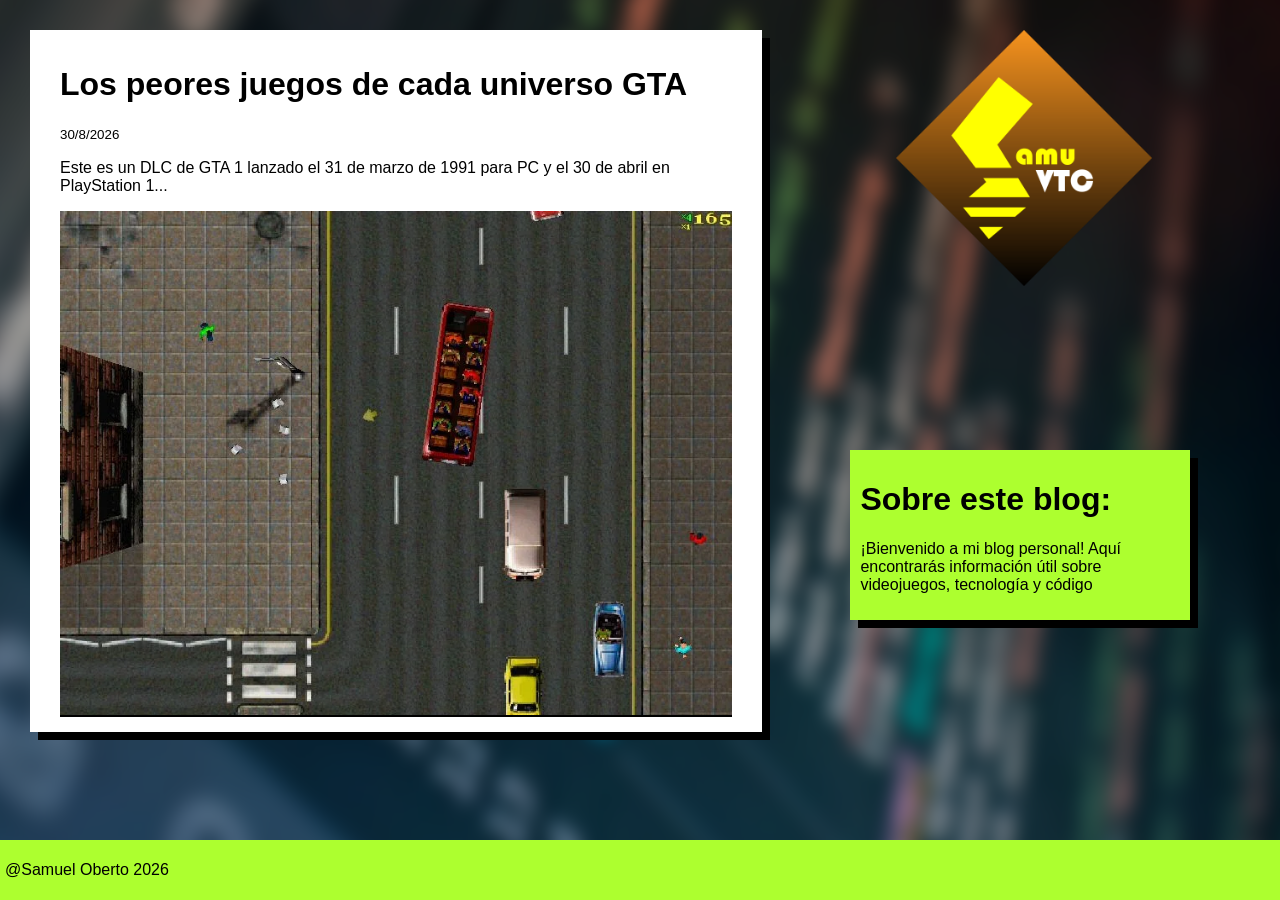
==== index.html @ 04376260 "Update index.html" ====
<!DOCTYPE html>
<html lang="es">
<head>
    <meta charset="UTF-8">
    <meta name="viewport" content="width=device-width, initial-scale=1.0">
    <meta name="description" content="En este blog encontrarás información útil sobre videojuegos, tecnología y código">
    <title>SamuVTC</title>
    <link rel="stylesheet" href="style.css">
    <meta name="google-site-verification" content="R0wnXlFfzKShv3OA0uJo1Wx4dut5na3uEW0VyfGSmwM" />
    <link rel="icon" type="image/x-icon" href="icon.ico">
</head>
<body>
    <div class="background"></div>
    <main class="contain">
        <img src="logo.png" alt="logo" class="logo">
        <div class="banner1">
        </div>
        <div class="banner2">
        </div>
        <div class="entries-list" id="entries-list"></div>
        <script src="blog.js"></script>
        <div class="right-panel">
            <h1>Sobre este blog:</h1>
            <p>¡Bienvenido a mi blog personal! Aquí encontrarás información útil sobre videojuegos, tecnología y código</p>
        </div>
        <div class="banner3">
        </div>
    </main>
    <footer class="end">
        <p>@Samuel Oberto 2026</p>
    </footer>
</body>
</html>
---- style.css ----
html{
    margin: 0;
    height: 100%;
}

body {
    font-family: Arial, sans-serif;
    margin: 0;
    min-height: 100vh;
    display: grid;
    grid-template-rows: 1fr auto 0px;
    box-sizing: border-box;
}
.contain {
    margin: 30px 30px;
    padding: auto;
    height: 100%;
    display: block;
}
a {
    text-decoration: none;
    color: black;
}
.end {
    padding: 5px;
    background-color: greenyellow;
}
.entries-list {
    display: grid;
    grid-template-columns: auto;
    background-color: white;
    max-width: 60%;
    box-shadow: 8px 8px black;
    border-top: 10px solid transparent;
    border-bottom: 10px solid transparent;
    align-items: center;
}
.entry {
    display: -webkit-box;
    border-bottom: 2px solid black;
    margin: 5px 30px;
    -webkit-box-orient: vertical;
    -webkit-line-clamp: 6;
    overflow: hidden;
}
.principal-img {
    display: block;
    max-width: 100%;
    width: 100%;
    height: auto;
    margin: 0 auto;
}
.background {
   position: fixed;
   top: -30px;
   left: -30px;
   width: 110vw;
   height: 110vh;
   filter: blur(10px);
   background-image: url(background.jpg);
   background-repeat: no-repeat;
   background-position: center center;
   background-size: cover;
   z-index: -1; 
}
.logo {
    position: absolute;
    max-width: 20%;
    width: 20%;
    height: auto;
    top: 30px;
    right: 10%;
}
.right-panel {
    position: absolute;
    max-width: 25%;
    height: auto;
    top: 50%;
    right: 7%;
    border: 10px solid transparent;
    box-shadow: 8px 8px black;
    background-color: greenyellow;
}
.banner1 {
    display: block;
    position: static;
}
.banner2 {
    display: none !important;
}
.banner3 {
    position: absolute;
    top: 85%;
    right: 8%;
}

@media screen and (max-width: 768px) {
    body {
        display: flex;
        flex-direction: column;
        gap: 10px;
        justify-content: center;
    }
    .contain {
        margin: 5px 5px;
    }
    .end {
        margin-top: auto;
    }
    .entries-list {
        max-width: 100%;
    }
    .entry {
        display: -webkit-box;
        -webkit-box-orient: vertical;
        -webkit-line-clamp: 8;
    }
    .logo {
        position: static;
        display: block;
        order: 1;
        margin: 20px auto;
        width: 200px;
        max-width: 2000px;
        height: auto;
    }
    .right-panel {
        display: none;
    }
    .banner1 {
        display: none !important;
    }
    .banner2 {
        display: block !important;
        position: static;
    }
    .banner3 {
        position: static;
        display: block;
    }
}
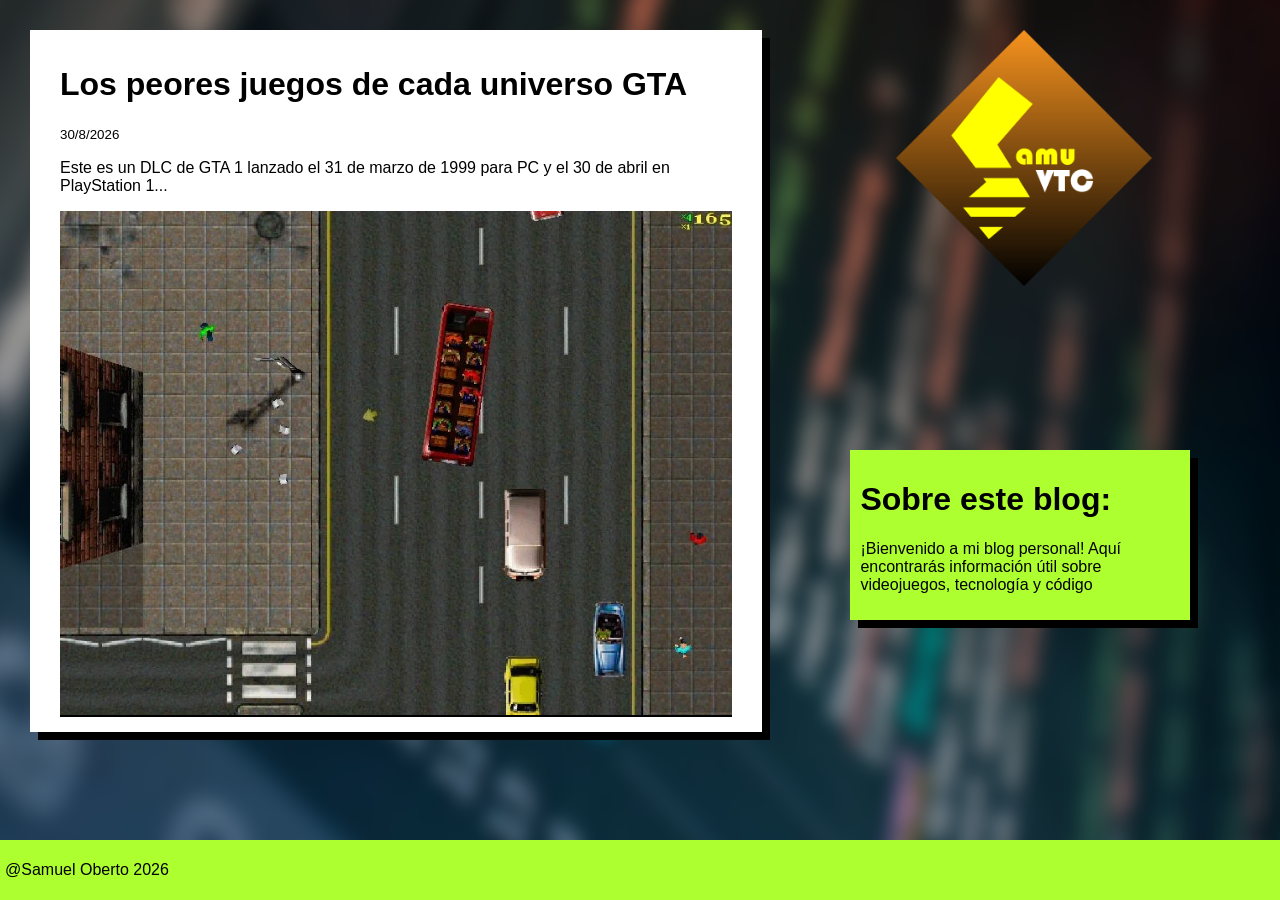
==== commit 17e3e3ae: "Add new meta tag for verification in index.html Added a new meta tag for verification in the HTML he" ====
--- a/index.html
+++ b/index.html
@@ -7,6 +7,8 @@
     <title>SamuVTC</title>
     <link rel="stylesheet" href="style.css">
     <meta name="google-site-verification" content="R0wnXlFfzKShv3OA0uJo1Wx4dut5na3uEW0VyfGSmwM" />
+    <meta name="4217cc68905224623131991c97c3886eea6af51b" content="4217cc68905224623131991c97c3886eea6af51b" />
+    <meta name="cb5d2af370e9003cc45c204bae50c9e293b3e028" content="cb5d2af370e9003cc45c204bae50c9e293b3e028" />
     <link rel="icon" type="image/x-icon" href="icon.ico">
 </head>
 <body>
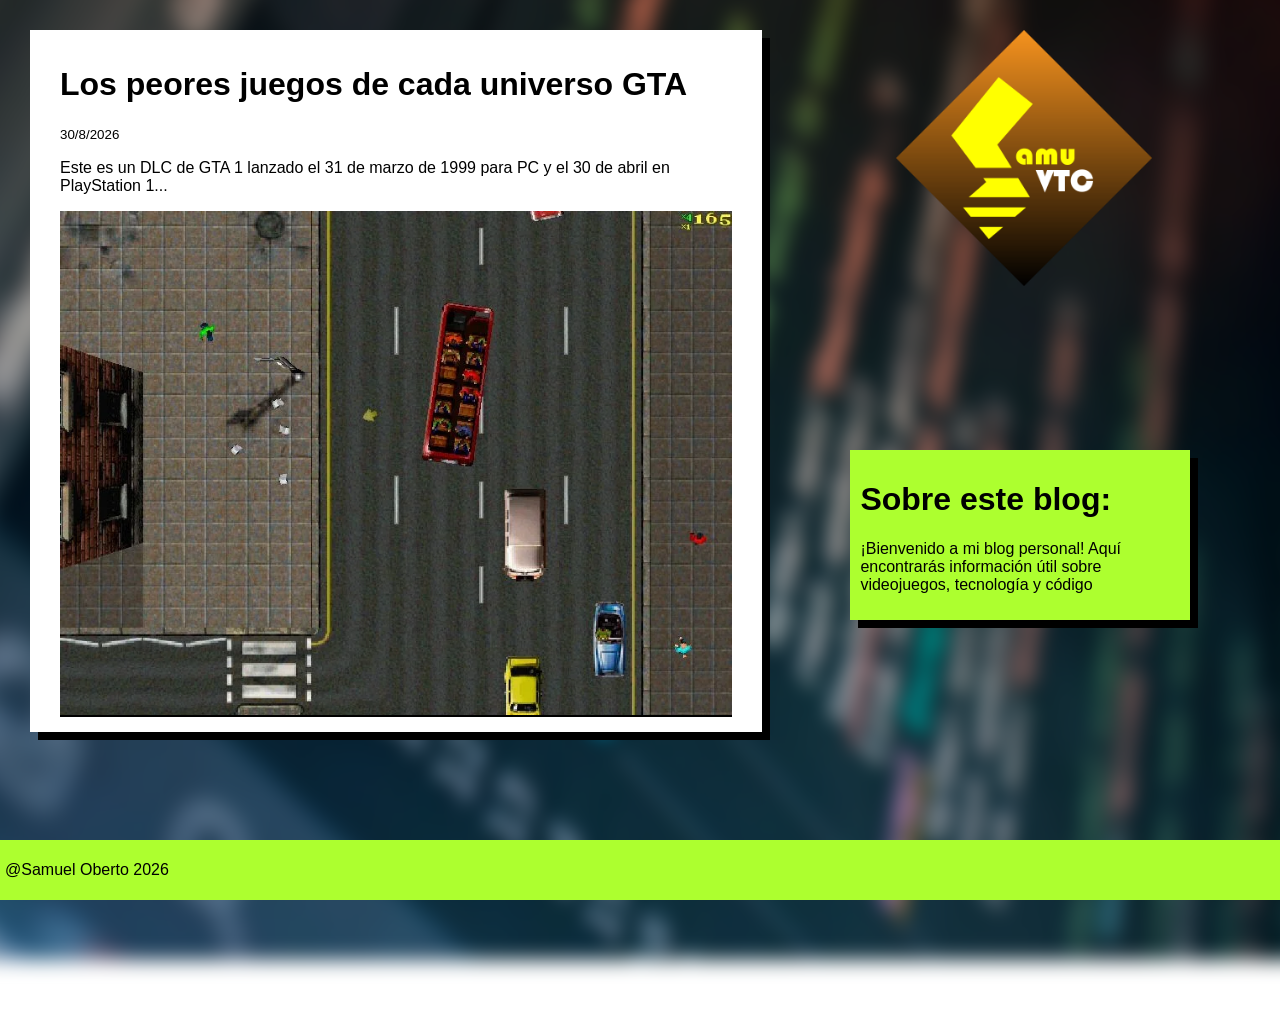
==== commit 1d977fc1: "Update index.html" ====
--- a/index.html
+++ b/index.html
@@ -26,6 +26,10 @@
             <p>¡Bienvenido a mi blog personal! Aquí encontrarás información útil sobre videojuegos, tecnología y código</p>
         </div>
         <div class="banner3">
+            <div id="frame" style="width: 300px;margin: auto;z-index: 99998;height: auto">
+              <iframe data-aa='2454195' src='//ad.a-ads.com/2454195/?size=300x250'
+                style='border:0; padding:0; width:300px; height:250px; overflow:hidden;display: block;margin: auto'></iframe>
+            </div>
         </div>
     </main>
     <footer class="end">
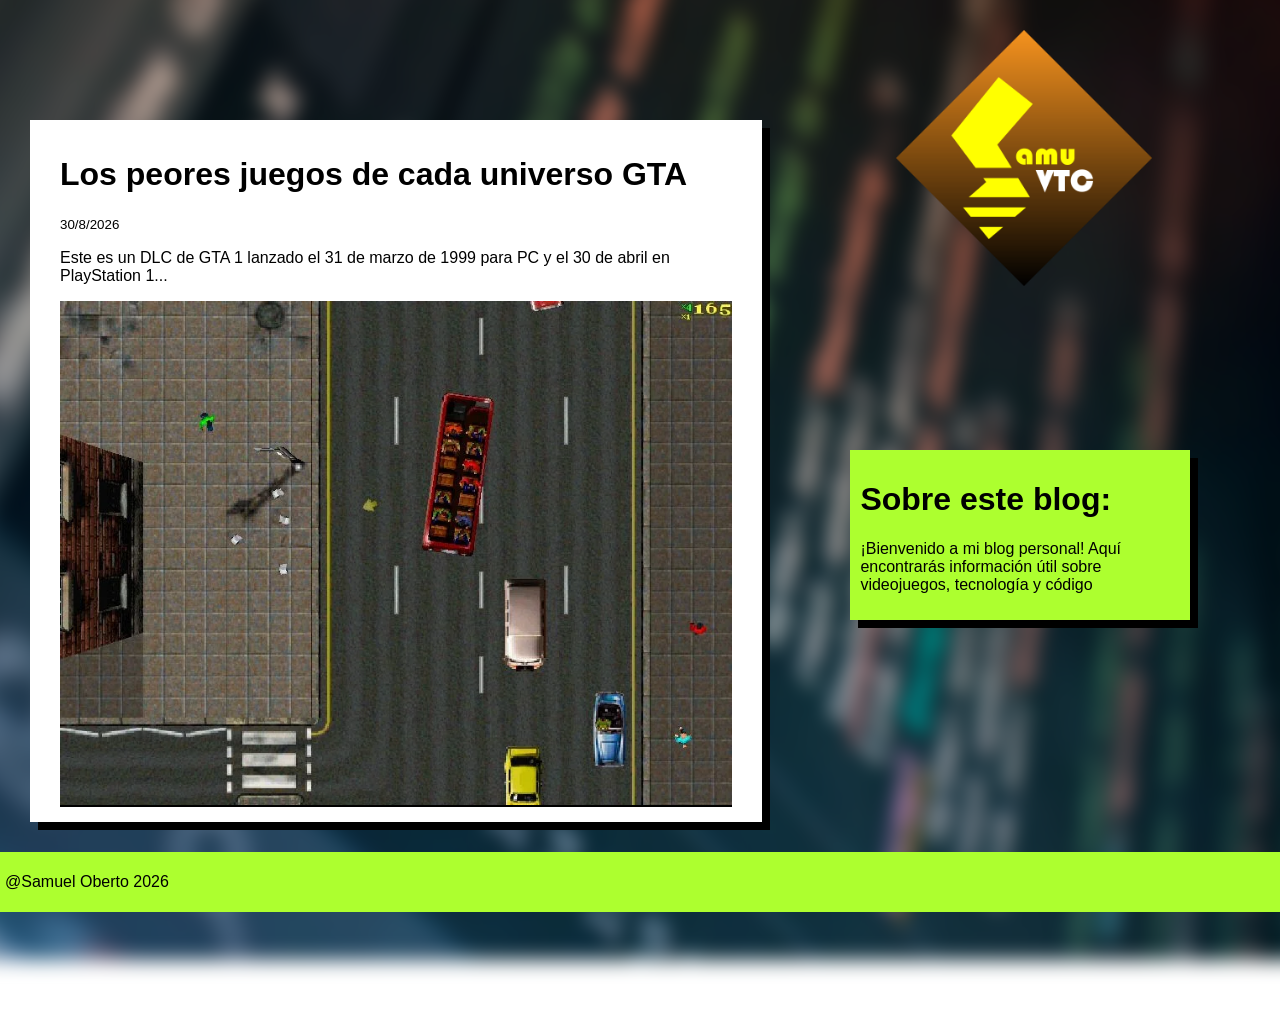
==== commit 931b159e: "Update index.html" ====
--- a/index.html
+++ b/index.html
@@ -16,6 +16,10 @@
     <main class="contain">
         <img src="logo.png" alt="logo" class="logo">
         <div class="banner1">
+            <div id="frame" style="width: 728px;margin: auto;z-index: 99998;height: auto">
+              <iframe data-aa='2454201' src='//ad.a-ads.com/2454201/?size=728x90'
+                style='border:0; padding:0; width:728px; height:90px; overflow:hidden;display: block;margin: auto'></iframe>
+            </div>
         </div>
         <div class="banner2">
         </div>
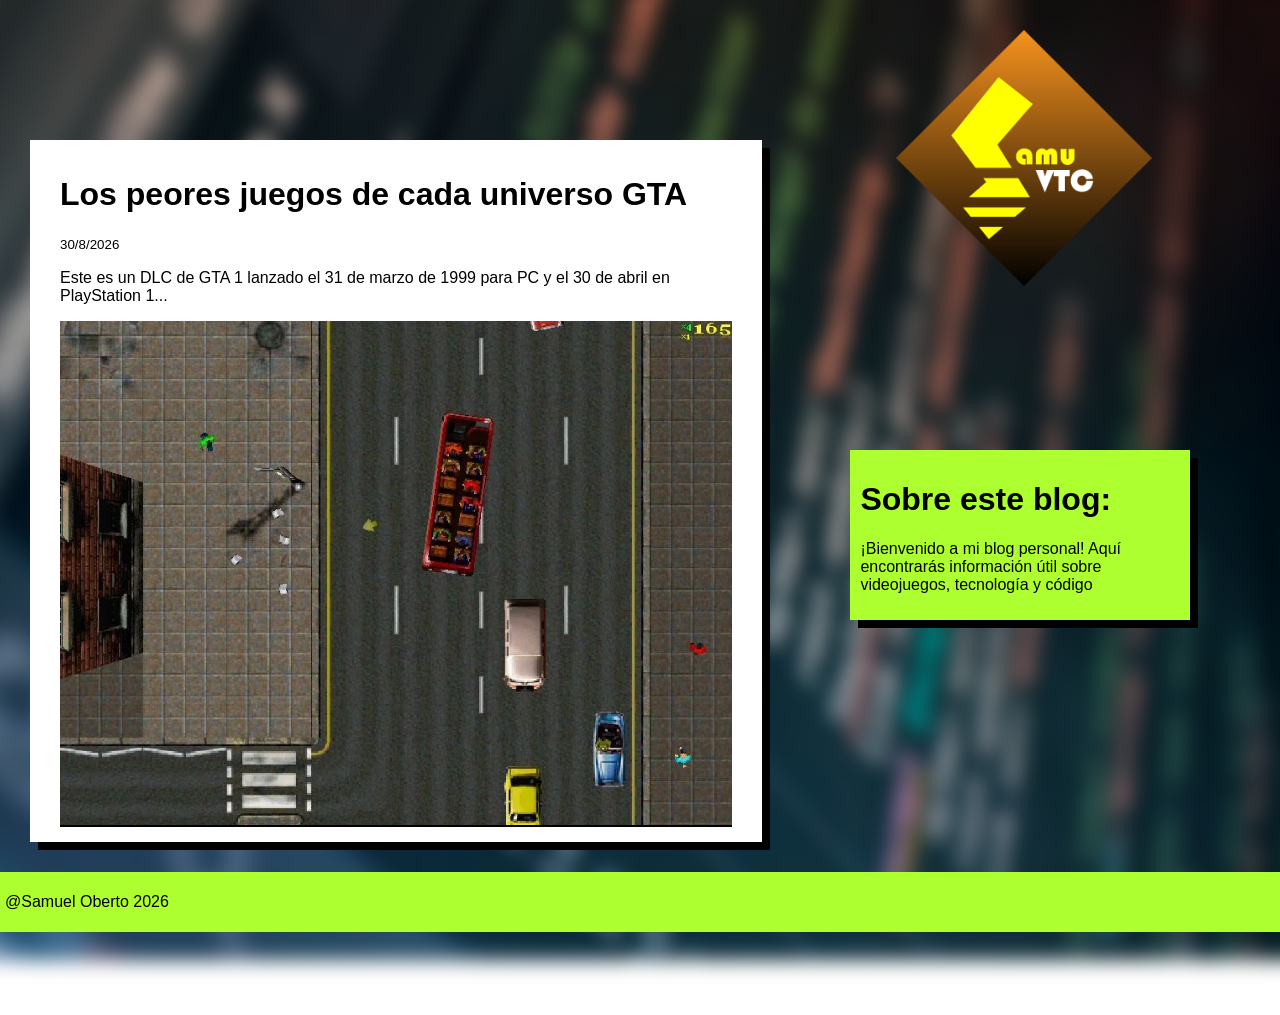
==== commit d9626c6f: "Add new ad banner section to index.html Added a new banner section with an iframe for ads." ====
--- a/index.html
+++ b/index.html
@@ -22,6 +22,10 @@
             </div>
         </div>
         <div class="banner2">
+            <div id="frame" style="width: 320px;margin: auto;z-index: 99998;height: auto">
+              <iframe data-aa='2454202' src='//ad.a-ads.com/2454202/?size=320x100'
+                    style='border:0; padding:0; width:320px; height:100px; overflow:hidden;display: block;margin: auto'></iframe>
+            </div>
         </div>
         <div class="entries-list" id="entries-list"></div>
         <script src="blog.js"></script>
--- a/style.css
+++ b/style.css
@@ -84,6 +84,7 @@
 .banner1 {
     display: block;
     position: static;
+    margin: 10px;
 }
 .banner2 {
     display: none !important;
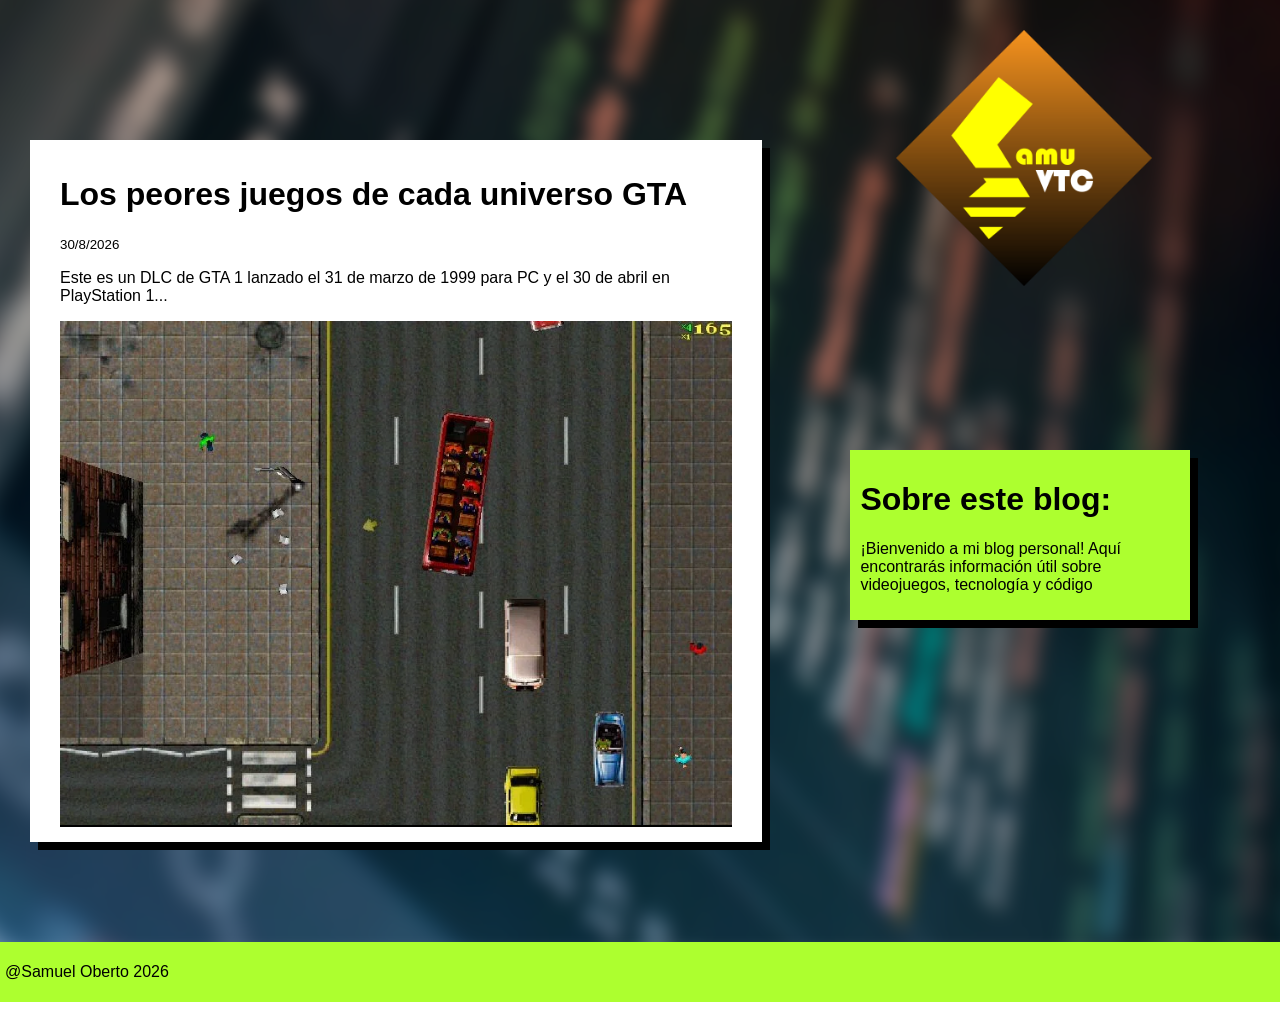
==== commit be069034: "Update index.html" ====
--- a/index.html
+++ b/index.html
@@ -21,12 +21,6 @@
                 style='border:0; padding:0; width:728px; height:90px; overflow:hidden;display: block;margin: auto'></iframe>
             </div>
         </div>
-        <div class="banner2">
-            <div id="frame" style="width: 320px;margin: auto;z-index: 99998;height: auto">
-              <iframe data-aa='2454202' src='//ad.a-ads.com/2454202/?size=320x100'
-                    style='border:0; padding:0; width:320px; height:100px; overflow:hidden;display: block;margin: auto'></iframe>
-            </div>
-        </div>
         <div class="entries-list" id="entries-list"></div>
         <script src="blog.js"></script>
         <div class="right-panel">
@@ -39,6 +33,12 @@
                 style='border:0; padding:0; width:300px; height:250px; overflow:hidden;display: block;margin: auto'></iframe>
             </div>
         </div>
+        <div class="banner2">
+            <div id="frame" style="width: 320px;margin: auto;z-index: 99998;height: auto">
+                <iframe data-aa='2454206' src='//ad.a-ads.com/2454206/?size=320x50'
+                            style='border:0; padding:0; width:320px; height:50px; overflow:hidden;display: block;margin: auto'></iframe>
+            </div>
+        </div>
     </main>
     <footer class="end">
         <p>@Samuel Oberto 2026</p>
--- a/style.css
+++ b/style.css
@@ -87,7 +87,9 @@
     margin: 10px;
 }
 .banner2 {
-    display: none !important;
+    display: block;
+    position: static;
+    margin: 10px;
 }
 .banner3 {
     position: absolute;
@@ -104,6 +106,8 @@
     }
     .contain {
         margin: 5px 5px;
+        display: flex;
+        flex-direction: column;
     }
     .end {
         margin-top: auto;
@@ -119,7 +123,6 @@
     .logo {
         position: static;
         display: block;
-        order: 1;
         margin: 20px auto;
         width: 200px;
         max-width: 2000px;
@@ -132,11 +135,13 @@
         display: none !important;
     }
     .banner2 {
-        display: block !important;
+        order: -1;
+        display: block;
         position: static;
     }
     .banner3 {
         position: static;
         display: block;
+        margin: 10px;
     }
 }
